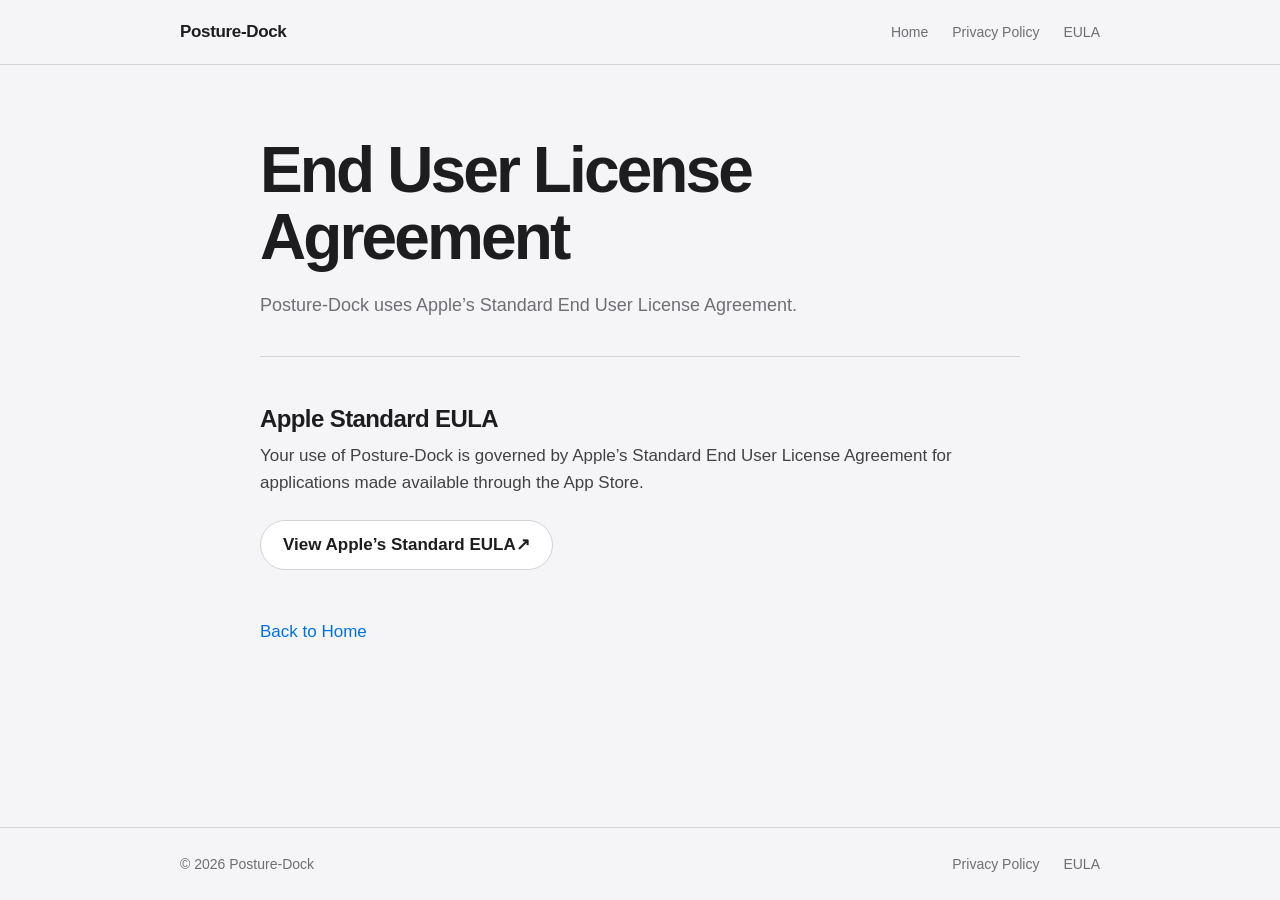
==== eula.html @ 9477b93c "site" ====
<!doctype html>
<html lang="en">
  <head>
    <meta charset="utf-8">
    <meta name="viewport" content="width=device-width, initial-scale=1">
    <meta
      name="description"
      content="Posture-Dock uses Apple’s Standard End User License Agreement."
    >
    <meta name="theme-color" content="#f5f5f7">
    <meta property="og:title" content="End User License Agreement — Posture-Dock">
    <meta
      property="og:description"
      content="View the End User License Agreement that applies to Posture-Dock."
    >
    <meta property="og:type" content="website">
    <title>End User License Agreement — Posture-Dock</title>
    <link rel="stylesheet" href="styles.css">
  </head>
  <body class="legal-page">
    <a class="skip-link" href="#main-content">Skip to main content</a>

    <header class="site-header">
      <div class="container nav-shell">
        <a class="brand" href="index.html" aria-label="Posture-Dock home">
          Posture-Dock
        </a>
        <nav aria-label="Primary navigation">
          <a href="index.html">Home</a>
          <a href="privacy-policy.html">Privacy Policy</a>
          <a href="eula.html" aria-current="page">EULA</a>
        </nav>
      </div>
    </header>

    <main id="main-content" class="legal-main">
      <article class="container legal-document legal-document-short">
        <header class="legal-heading">
          <h1>End User License Agreement</h1>
          <p>
            Posture-Dock uses Apple’s Standard End User License Agreement.
          </p>
        </header>

        <section>
          <h2>Apple Standard EULA</h2>
          <p>
            Your use of Posture-Dock is governed by Apple’s Standard End User
            License Agreement for applications made available through the App
            Store.
          </p>
          <a
            class="button button-secondary external-button"
            href="https://www.apple.com/legal/internet-services/itunes/dev/stdeula/"
          >
            View Apple’s Standard EULA
            <span aria-hidden="true">↗</span>
          </a>
        </section>

        <a class="text-link back-link" href="index.html">Back to Home</a>
      </article>
    </main>

    <footer class="site-footer">
      <div class="container footer-content">
        <p>&copy; 2026 Posture-Dock</p>
        <nav aria-label="Footer navigation">
          <a href="privacy-policy.html">Privacy Policy</a>
          <a href="eula.html" aria-current="page">EULA</a>
        </nav>
      </div>
    </footer>
  </body>
</html>
---- styles.css ----
:root {
  color-scheme: light;
  --background: #f5f5f7;
  --surface: #ffffff;
  --text: #1d1d1f;
  --muted: #6e6e73;
  --line: #d2d2d7;
  --accent: #0071e3;
  --accent-hover: #0077ed;
  --container: 920px;
}

* {
  box-sizing: border-box;
}

html {
  min-height: 100%;
}

body {
  min-height: 100vh;
  margin: 0;
  display: flex;
  flex-direction: column;
  background: var(--background);
  color: var(--text);
  font-family:
    -apple-system, BlinkMacSystemFont, "SF Pro Text", "Helvetica Neue", Arial,
    sans-serif;
  font-size: 17px;
  line-height: 1.6;
  -webkit-font-smoothing: antialiased;
}

a {
  color: inherit;
  text-decoration: none;
}

.container {
  width: min(calc(100% - 40px), var(--container));
  margin-inline: auto;
}

.skip-link {
  position: fixed;
  z-index: 10;
  top: 12px;
  left: 12px;
  padding: 8px 12px;
  border-radius: 8px;
  background: var(--text);
  color: #ffffff;
  font-weight: 600;
  transform: translateY(-160%);
}

.skip-link:focus {
  transform: translateY(0);
}

.site-header {
  border-bottom: 1px solid var(--line);
}

.nav-shell {
  min-height: 64px;
  display: flex;
  align-items: center;
  justify-content: space-between;
  gap: 24px;
}

.brand {
  font-weight: 650;
  letter-spacing: -0.02em;
}

.site-header nav,
.site-footer nav {
  display: flex;
  align-items: center;
  gap: 24px;
}

.site-header nav a,
.site-footer nav a {
  color: var(--muted);
  font-size: 14px;
}

.site-header nav a:hover,
.site-footer nav a:hover {
  color: var(--text);
}

.home-main {
  flex: 1;
  display: grid;
  place-items: center;
  padding: 80px 0;
}

.home-content {
  max-width: 680px;
  text-align: center;
}

.home-content h1 {
  margin: 0 0 32px;
  font-size: clamp(2.5rem, 7vw, 4.8rem);
  font-weight: 700;
  letter-spacing: -0.055em;
  line-height: 1.05;
}

.button {
  min-height: 50px;
  padding: 13px 22px;
  display: inline-flex;
  align-items: center;
  justify-content: center;
  border-radius: 999px;
  font-weight: 600;
  line-height: 1.2;
}

.button-primary {
  background: var(--accent);
  color: #ffffff;
}

.button-primary:hover {
  background: var(--accent-hover);
}

.button-secondary {
  border: 1px solid var(--line);
  background: var(--surface);
}

.button-secondary:hover {
  border-color: #a1a1a6;
}

.site-footer {
  border-top: 1px solid var(--line);
}

.footer-content {
  min-height: 72px;
  display: flex;
  align-items: center;
  justify-content: space-between;
  gap: 24px;
}

.footer-content p {
  margin: 0;
  color: var(--muted);
  font-size: 14px;
}

.legal-main {
  flex: 1;
  padding: 72px 0 96px;
}

.legal-document {
  max-width: 760px;
}

.legal-heading {
  margin-bottom: 48px;
  padding-bottom: 36px;
  border-bottom: 1px solid var(--line);
}

.legal-heading h1 {
  margin: 0 0 12px;
  font-size: clamp(2.5rem, 7vw, 4rem);
  letter-spacing: -0.045em;
  line-height: 1.05;
}

.legal-heading > p:last-child {
  margin: 20px 0 0;
  color: var(--muted);
  font-size: 18px;
}

.legal-date {
  margin: 0;
  color: var(--muted);
  font-size: 14px;
}

.legal-document section + section {
  margin-top: 36px;
}

.legal-document h2 {
  margin: 0 0 8px;
  font-size: 24px;
  letter-spacing: -0.025em;
  line-height: 1.2;
}

.legal-document section p {
  margin: 0;
  color: #424245;
}

.external-button {
  margin-top: 24px;
}

.text-link {
  color: var(--accent);
}

.text-link:hover {
  text-decoration: underline;
}

.back-link {
  margin-top: 48px;
  display: inline-block;
}

a:focus-visible {
  outline: 3px solid rgba(0, 113, 227, 0.35);
  outline-offset: 4px;
  border-radius: 4px;
}

@media (max-width: 600px) {
  .container {
    width: min(calc(100% - 32px), var(--container));
  }

  .nav-shell {
    min-height: 60px;
  }

  .site-header nav {
    gap: 14px;
  }

  .site-header nav a {
    font-size: 13px;
  }

  .home-main {
    padding: 64px 0;
  }

  .home-content h1 {
    margin-bottom: 28px;
  }

  .footer-content {
    padding: 22px 0;
    align-items: flex-start;
    flex-direction: column;
    gap: 12px;
  }

  .legal-main {
    padding: 48px 0 72px;
  }
}
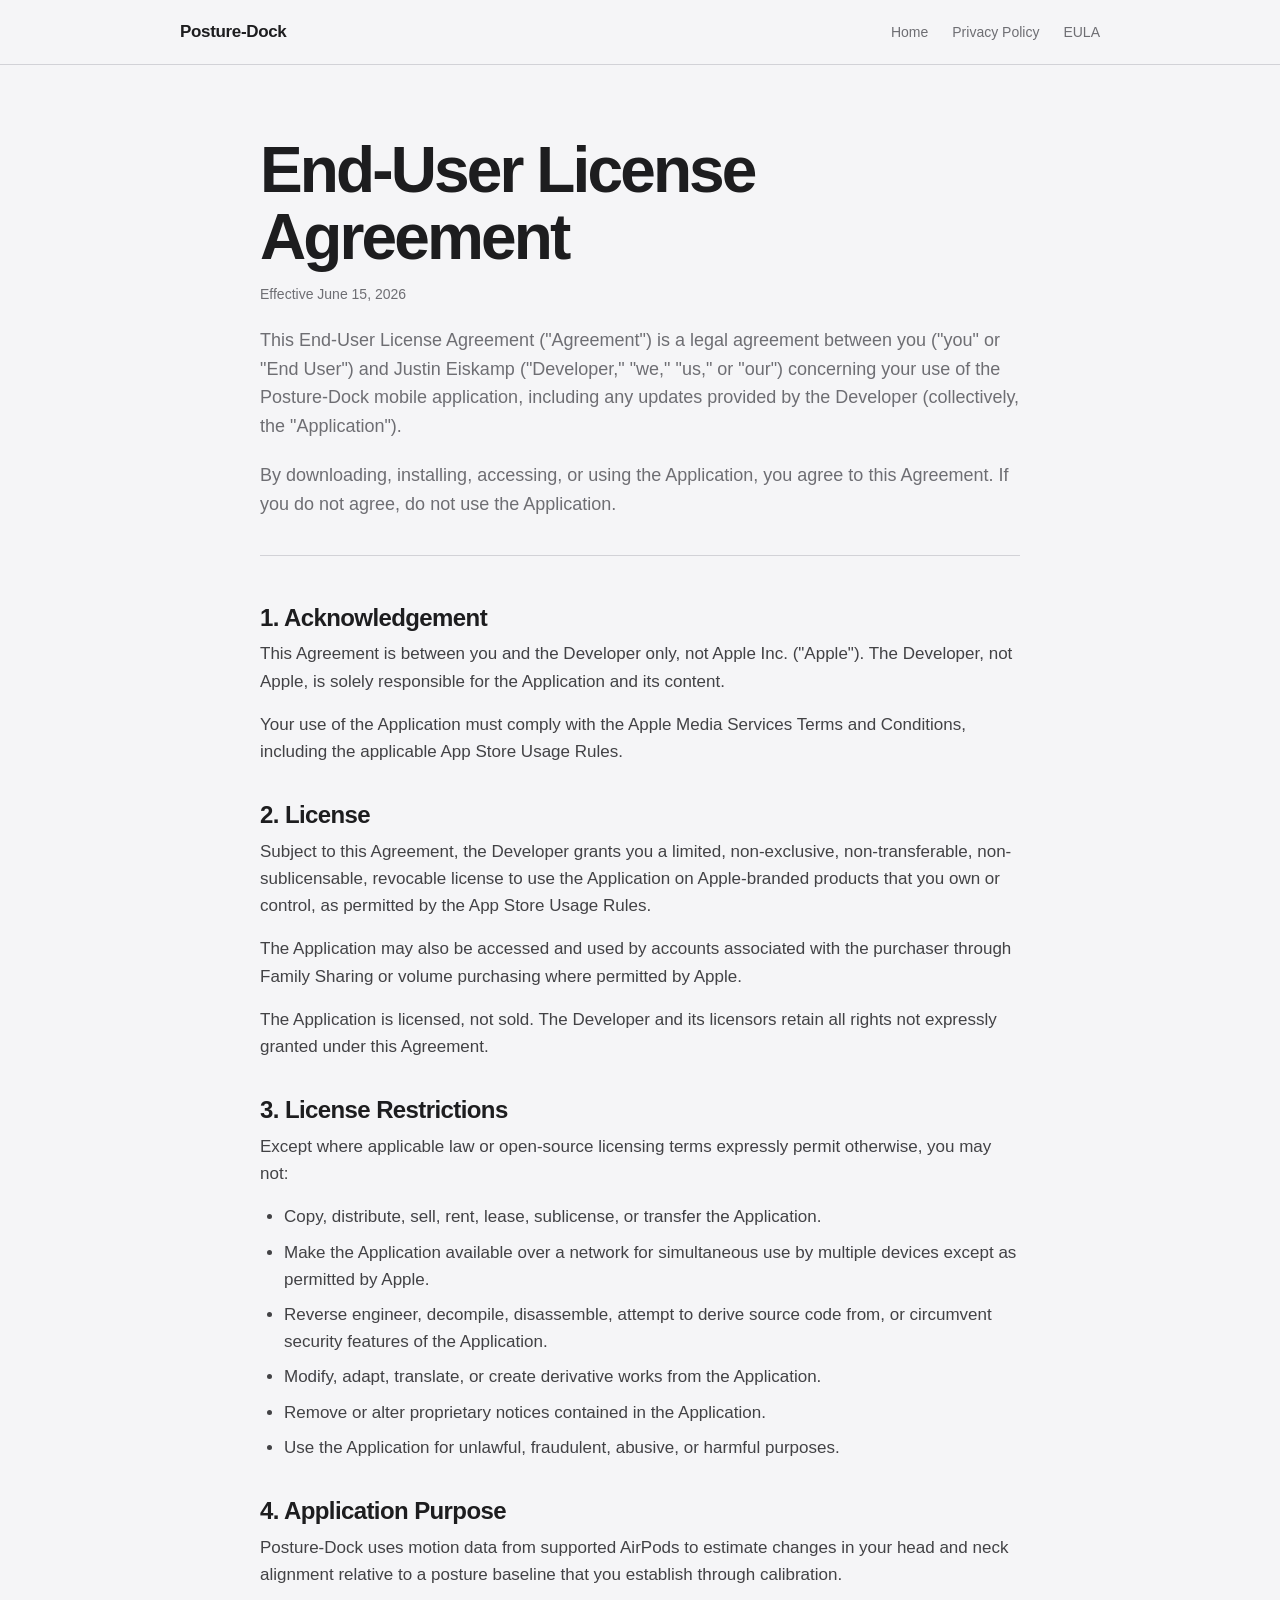
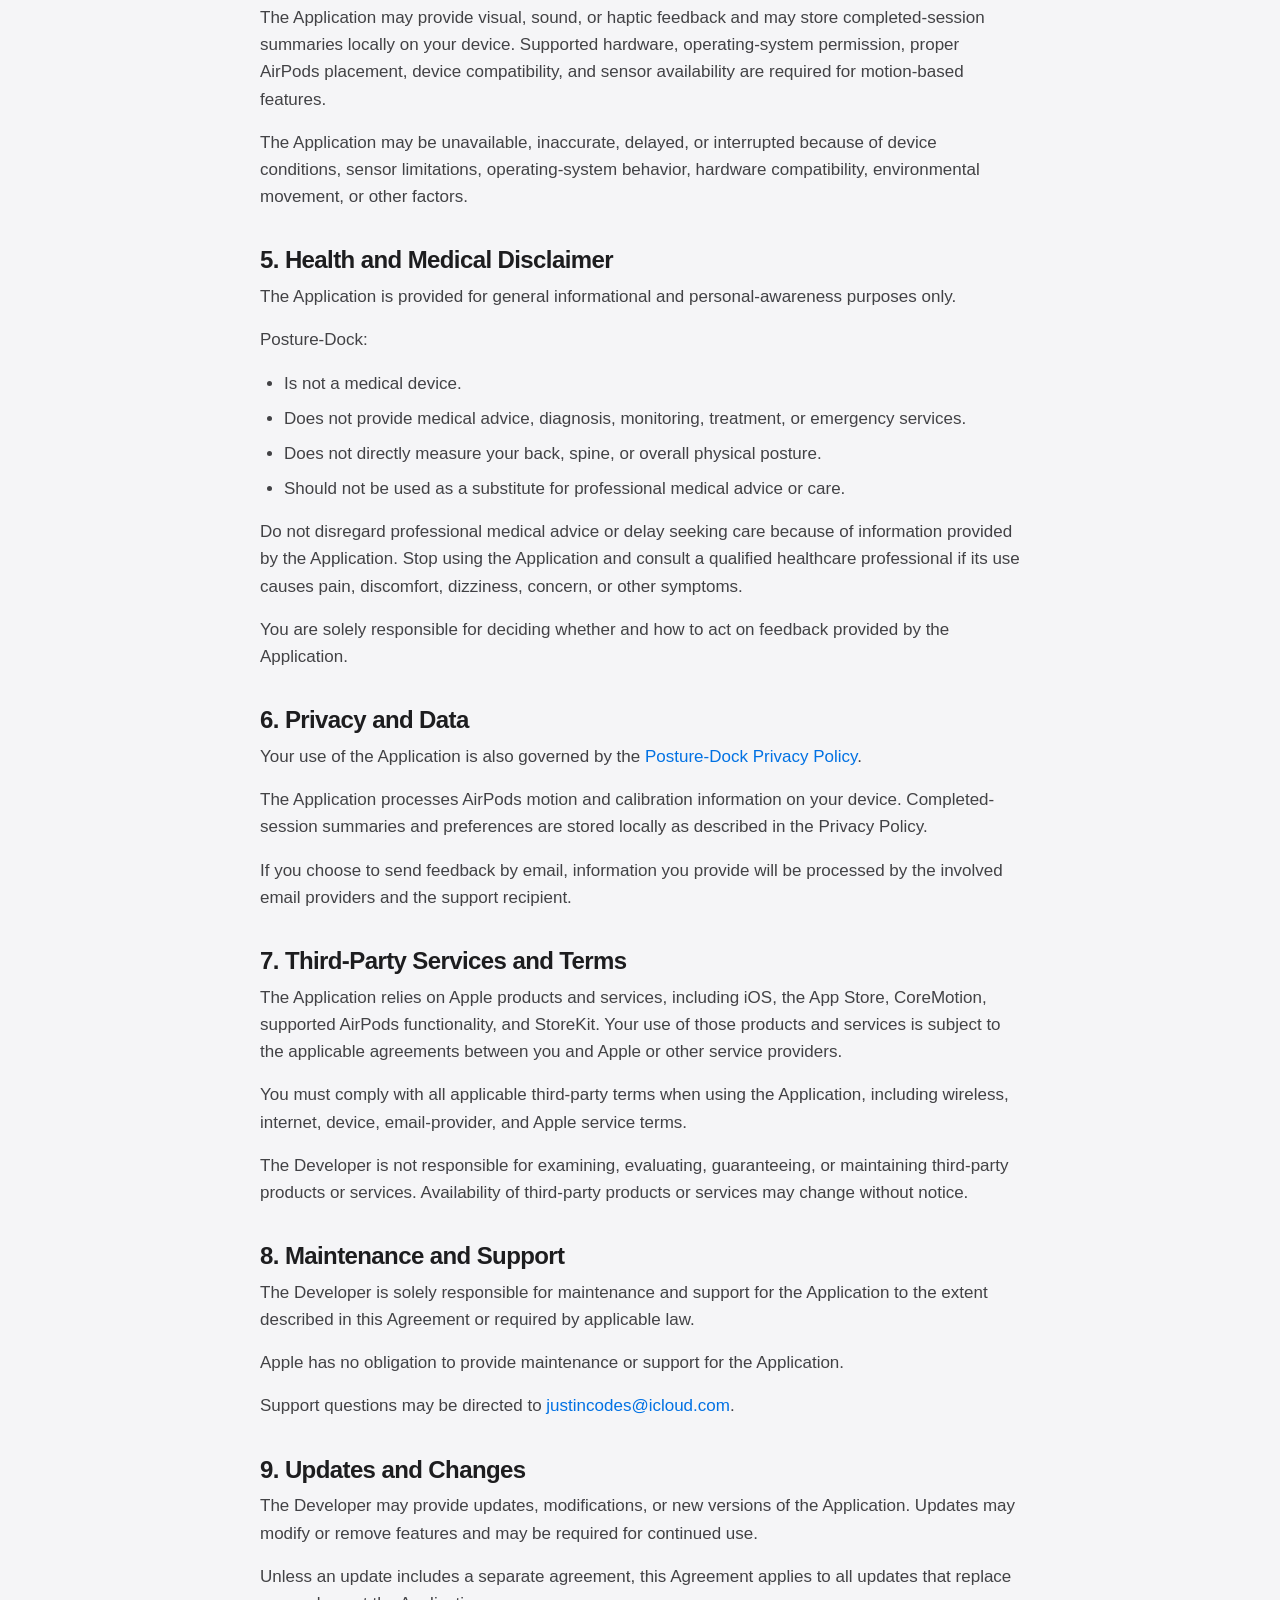
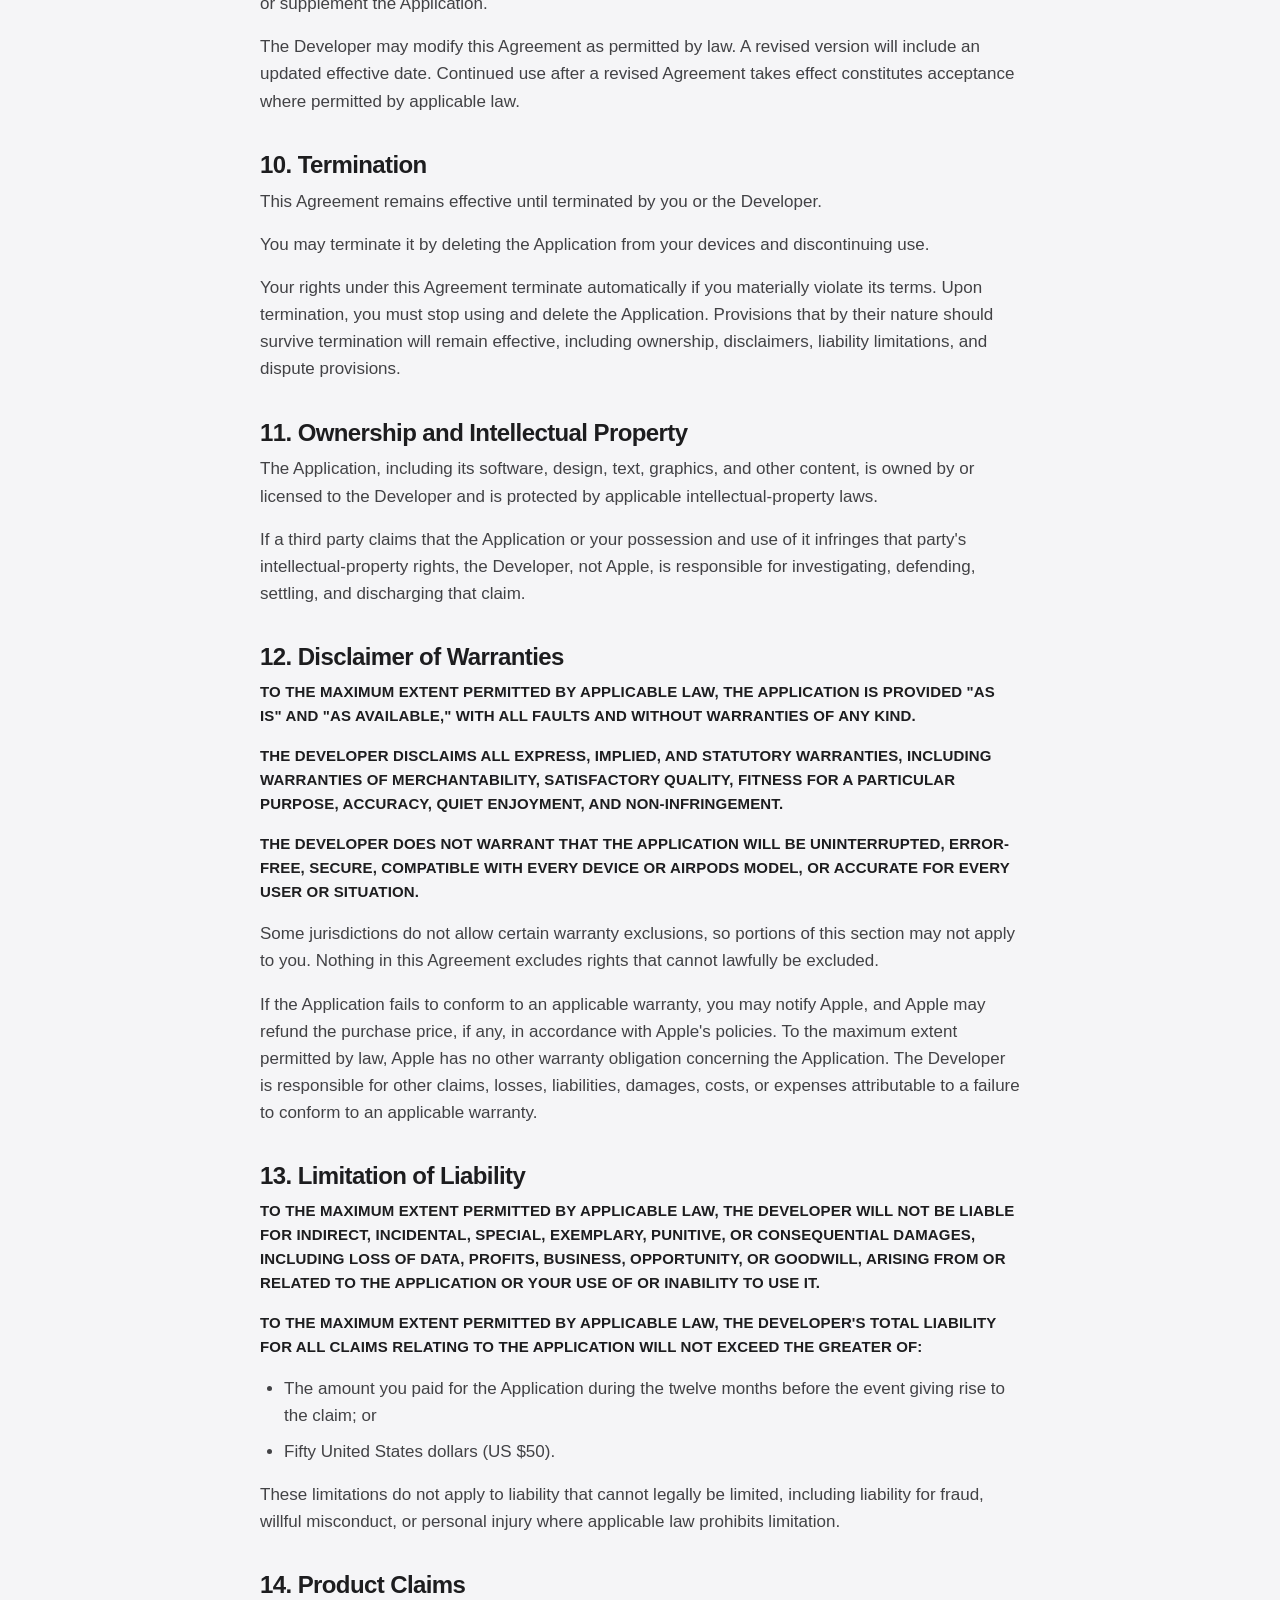
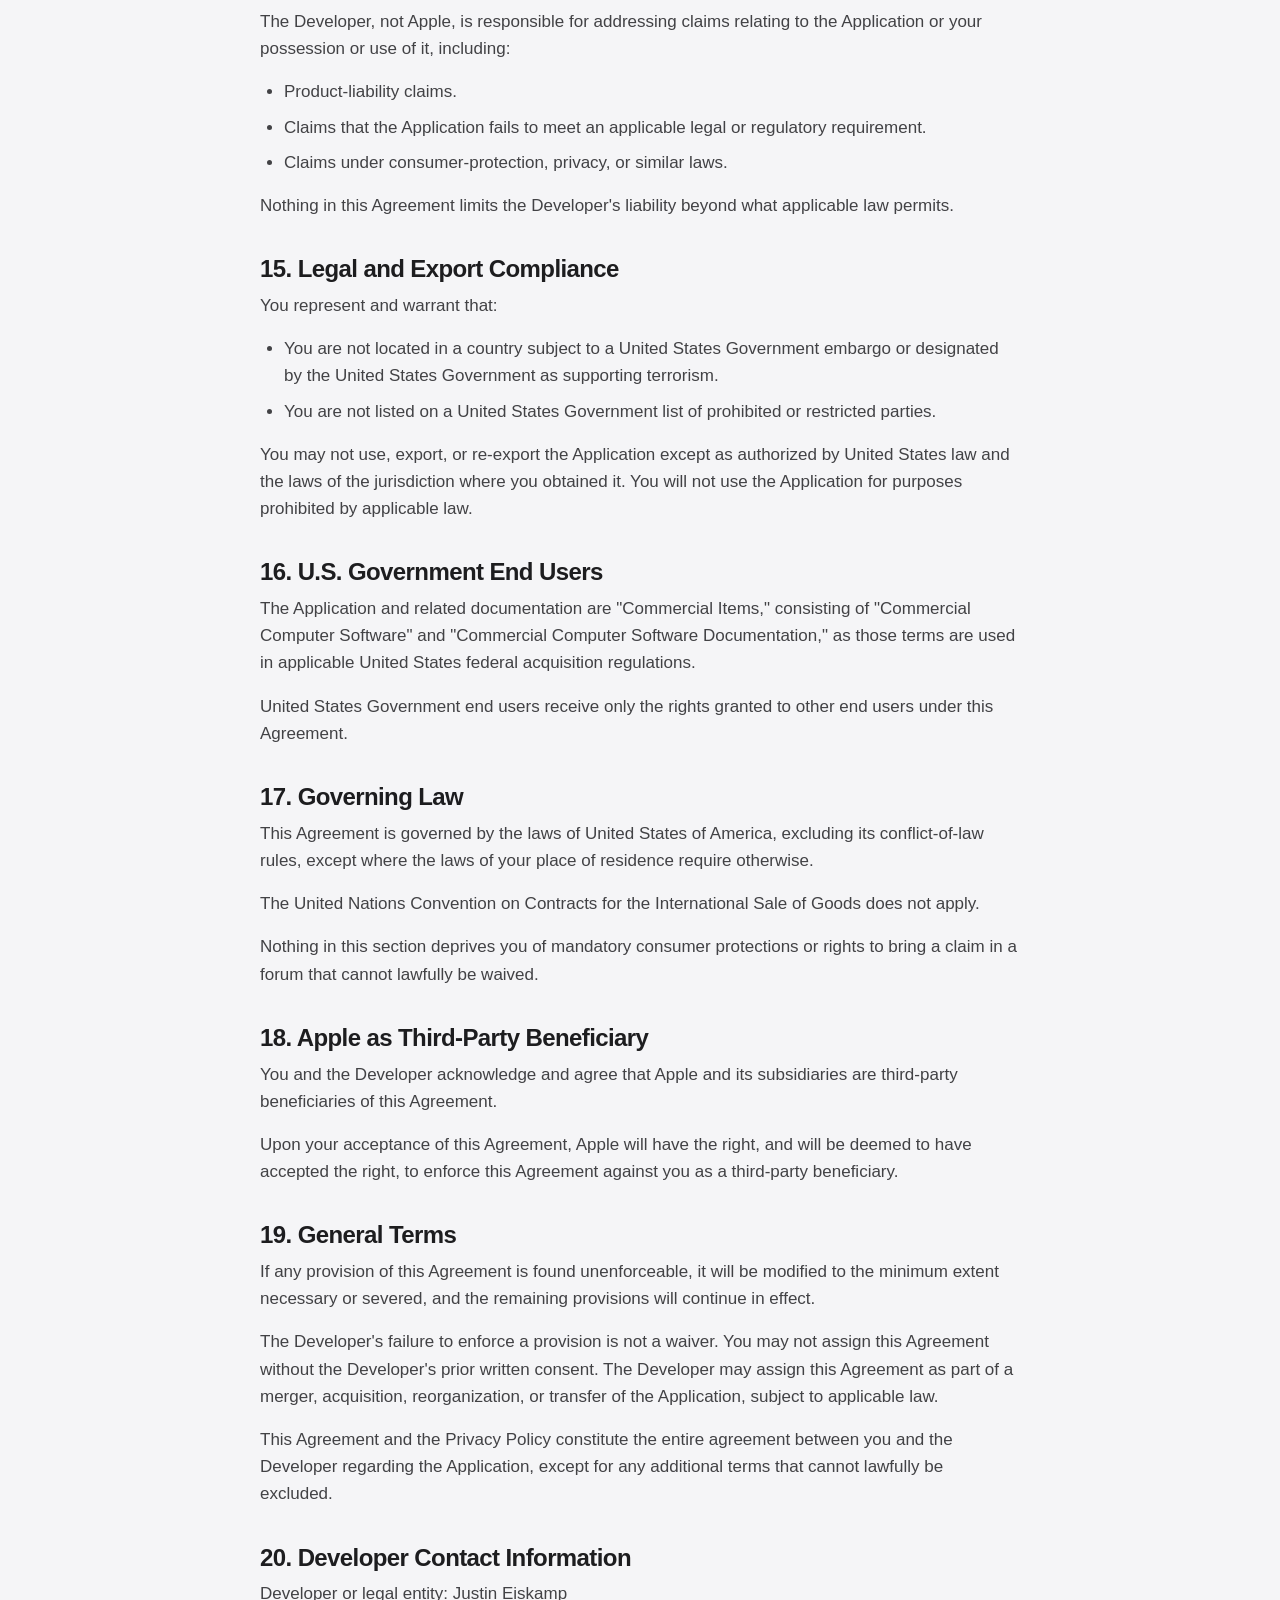
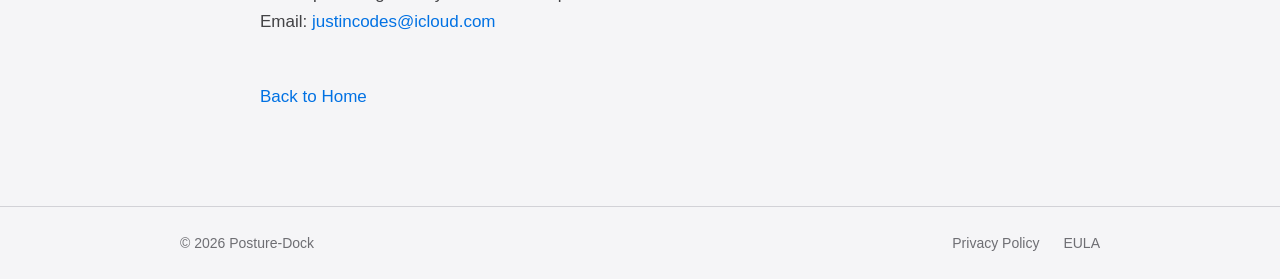
==== commit ce8fac52: "policy" ====
--- a/eula.html
+++ b/eula.html
@@ -5,13 +5,13 @@
     <meta name="viewport" content="width=device-width, initial-scale=1">
     <meta
       name="description"
-      content="Posture-Dock uses Apple’s Standard End User License Agreement."
+      content="Read the End-User License Agreement governing your use of Posture-Dock."
     >
     <meta name="theme-color" content="#f5f5f7">
     <meta property="og:title" content="End User License Agreement — Posture-Dock">
     <meta
       property="og:description"
-      content="View the End User License Agreement that applies to Posture-Dock."
+      content="View the license terms, health disclaimer, and other conditions that apply to Posture-Dock."
     >
     <meta property="og:type" content="website">
     <title>End User License Agreement — Posture-Dock</title>
@@ -34,28 +34,441 @@
     </header>
 
     <main id="main-content" class="legal-main">
-      <article class="container legal-document legal-document-short">
+      <article class="container legal-document">
         <header class="legal-heading">
-          <h1>End User License Agreement</h1>
-          <p>
-            Posture-Dock uses Apple’s Standard End User License Agreement.
+          <h1>End-User License Agreement</h1>
+          <p class="legal-date">Effective June 15, 2026</p>
+          <p>
+            This End-User License Agreement ("Agreement") is a legal agreement
+            between you ("you" or "End User") and Justin Eiskamp ("Developer,"
+            "we," "us," or "our") concerning your use of the Posture-Dock mobile
+            application, including any updates provided by the Developer
+            (collectively, the "Application").
+          </p>
+          <p>
+            By downloading, installing, accessing, or using the Application, you
+            agree to this Agreement. If you do not agree, do not use the
+            Application.
           </p>
         </header>
 
         <section>
-          <h2>Apple Standard EULA</h2>
-          <p>
-            Your use of Posture-Dock is governed by Apple’s Standard End User
-            License Agreement for applications made available through the App
-            Store.
-          </p>
-          <a
-            class="button button-secondary external-button"
-            href="https://www.apple.com/legal/internet-services/itunes/dev/stdeula/"
-          >
-            View Apple’s Standard EULA
-            <span aria-hidden="true">↗</span>
-          </a>
+          <h2>1. Acknowledgement</h2>
+          <p>
+            This Agreement is between you and the Developer only, not Apple Inc.
+            ("Apple"). The Developer, not Apple, is solely responsible for the
+            Application and its content.
+          </p>
+          <p>
+            Your use of the Application must comply with the Apple Media
+            Services Terms and Conditions, including the applicable App Store
+            Usage Rules.
+          </p>
+        </section>
+
+        <section>
+          <h2>2. License</h2>
+          <p>
+            Subject to this Agreement, the Developer grants you a limited,
+            non-exclusive, non-transferable, non-sublicensable, revocable
+            license to use the Application on Apple-branded products that you
+            own or control, as permitted by the App Store Usage Rules.
+          </p>
+          <p>
+            The Application may also be accessed and used by accounts associated
+            with the purchaser through Family Sharing or volume purchasing where
+            permitted by Apple.
+          </p>
+          <p>
+            The Application is licensed, not sold. The Developer and its
+            licensors retain all rights not expressly granted under this
+            Agreement.
+          </p>
+        </section>
+
+        <section>
+          <h2>3. License Restrictions</h2>
+          <p>
+            Except where applicable law or open-source licensing terms expressly
+            permit otherwise, you may not:
+          </p>
+          <ul>
+            <li>
+              Copy, distribute, sell, rent, lease, sublicense, or transfer the
+              Application.
+            </li>
+            <li>
+              Make the Application available over a network for simultaneous use
+              by multiple devices except as permitted by Apple.
+            </li>
+            <li>
+              Reverse engineer, decompile, disassemble, attempt to derive source
+              code from, or circumvent security features of the Application.
+            </li>
+            <li>
+              Modify, adapt, translate, or create derivative works from the
+              Application.
+            </li>
+            <li>
+              Remove or alter proprietary notices contained in the Application.
+            </li>
+            <li>
+              Use the Application for unlawful, fraudulent, abusive, or harmful
+              purposes.
+            </li>
+          </ul>
+        </section>
+
+        <section>
+          <h2>4. Application Purpose</h2>
+          <p>
+            Posture-Dock uses motion data from supported AirPods to estimate
+            changes in your head and neck alignment relative to a posture
+            baseline that you establish through calibration.
+          </p>
+          <p>
+            The Application may provide visual, sound, or haptic feedback and
+            may store completed-session summaries locally on your device.
+            Supported hardware, operating-system permission, proper AirPods
+            placement, device compatibility, and sensor availability are
+            required for motion-based features.
+          </p>
+          <p>
+            The Application may be unavailable, inaccurate, delayed, or
+            interrupted because of device conditions, sensor limitations,
+            operating-system behavior, hardware compatibility, environmental
+            movement, or other factors.
+          </p>
+        </section>
+
+        <section>
+          <h2>5. Health and Medical Disclaimer</h2>
+          <p>
+            The Application is provided for general informational and
+            personal-awareness purposes only.
+          </p>
+          <p>Posture-Dock:</p>
+          <ul>
+            <li>Is not a medical device.</li>
+            <li>
+              Does not provide medical advice, diagnosis, monitoring, treatment,
+              or emergency services.
+            </li>
+            <li>
+              Does not directly measure your back, spine, or overall physical
+              posture.
+            </li>
+            <li>
+              Should not be used as a substitute for professional medical advice
+              or care.
+            </li>
+          </ul>
+          <p>
+            Do not disregard professional medical advice or delay seeking care
+            because of information provided by the Application. Stop using the
+            Application and consult a qualified healthcare professional if its
+            use causes pain, discomfort, dizziness, concern, or other symptoms.
+          </p>
+          <p>
+            You are solely responsible for deciding whether and how to act on
+            feedback provided by the Application.
+          </p>
+        </section>
+
+        <section>
+          <h2>6. Privacy and Data</h2>
+          <p>
+            Your use of the Application is also governed by the
+            <a class="text-link" href="privacy-policy.html">
+              Posture-Dock Privacy Policy</a>.
+          </p>
+          <p>
+            The Application processes AirPods motion and calibration information
+            on your device. Completed-session summaries and preferences are
+            stored locally as described in the Privacy Policy.
+          </p>
+          <p>
+            If you choose to send feedback by email, information you provide
+            will be processed by the involved email providers and the support
+            recipient.
+          </p>
+        </section>
+
+        <section>
+          <h2>7. Third-Party Services and Terms</h2>
+          <p>
+            The Application relies on Apple products and services, including
+            iOS, the App Store, CoreMotion, supported AirPods functionality, and
+            StoreKit. Your use of those products and services is subject to the
+            applicable agreements between you and Apple or other service
+            providers.
+          </p>
+          <p>
+            You must comply with all applicable third-party terms when using the
+            Application, including wireless, internet, device, email-provider,
+            and Apple service terms.
+          </p>
+          <p>
+            The Developer is not responsible for examining, evaluating,
+            guaranteeing, or maintaining third-party products or services.
+            Availability of third-party products or services may change without
+            notice.
+          </p>
+        </section>
+
+        <section>
+          <h2>8. Maintenance and Support</h2>
+          <p>
+            The Developer is solely responsible for maintenance and support for
+            the Application to the extent described in this Agreement or
+            required by applicable law.
+          </p>
+          <p>
+            Apple has no obligation to provide maintenance or support for the
+            Application.
+          </p>
+          <p>
+            Support questions may be directed to
+            <a class="text-link" href="mailto:justincodes@icloud.com">
+              justincodes@icloud.com</a>.
+          </p>
+        </section>
+
+        <section>
+          <h2>9. Updates and Changes</h2>
+          <p>
+            The Developer may provide updates, modifications, or new versions of
+            the Application. Updates may modify or remove features and may be
+            required for continued use.
+          </p>
+          <p>
+            Unless an update includes a separate agreement, this Agreement
+            applies to all updates that replace or supplement the Application.
+          </p>
+          <p>
+            The Developer may modify this Agreement as permitted by law. A
+            revised version will include an updated effective date. Continued
+            use after a revised Agreement takes effect constitutes acceptance
+            where permitted by applicable law.
+          </p>
+        </section>
+
+        <section>
+          <h2>10. Termination</h2>
+          <p>
+            This Agreement remains effective until terminated by you or the
+            Developer.
+          </p>
+          <p>
+            You may terminate it by deleting the Application from your devices
+            and discontinuing use.
+          </p>
+          <p>
+            Your rights under this Agreement terminate automatically if you
+            materially violate its terms. Upon termination, you must stop using
+            and delete the Application. Provisions that by their nature should
+            survive termination will remain effective, including ownership,
+            disclaimers, liability limitations, and dispute provisions.
+          </p>
+        </section>
+
+        <section>
+          <h2>11. Ownership and Intellectual Property</h2>
+          <p>
+            The Application, including its software, design, text, graphics, and
+            other content, is owned by or licensed to the Developer and is
+            protected by applicable intellectual-property laws.
+          </p>
+          <p>
+            If a third party claims that the Application or your possession and
+            use of it infringes that party's intellectual-property rights, the
+            Developer, not Apple, is responsible for investigating, defending,
+            settling, and discharging that claim.
+          </p>
+        </section>
+
+        <section>
+          <h2>12. Disclaimer of Warranties</h2>
+          <p class="legal-emphasis">
+            TO THE MAXIMUM EXTENT PERMITTED BY APPLICABLE LAW, THE APPLICATION
+            IS PROVIDED "AS IS" AND "AS AVAILABLE," WITH ALL FAULTS AND WITHOUT
+            WARRANTIES OF ANY KIND.
+          </p>
+          <p class="legal-emphasis">
+            THE DEVELOPER DISCLAIMS ALL EXPRESS, IMPLIED, AND STATUTORY
+            WARRANTIES, INCLUDING WARRANTIES OF MERCHANTABILITY, SATISFACTORY
+            QUALITY, FITNESS FOR A PARTICULAR PURPOSE, ACCURACY, QUIET ENJOYMENT,
+            AND NON-INFRINGEMENT.
+          </p>
+          <p class="legal-emphasis">
+            THE DEVELOPER DOES NOT WARRANT THAT THE APPLICATION WILL BE
+            UNINTERRUPTED, ERROR-FREE, SECURE, COMPATIBLE WITH EVERY DEVICE OR
+            AIRPODS MODEL, OR ACCURATE FOR EVERY USER OR SITUATION.
+          </p>
+          <p>
+            Some jurisdictions do not allow certain warranty exclusions, so
+            portions of this section may not apply to you. Nothing in this
+            Agreement excludes rights that cannot lawfully be excluded.
+          </p>
+          <p>
+            If the Application fails to conform to an applicable warranty, you
+            may notify Apple, and Apple may refund the purchase price, if any, in
+            accordance with Apple's policies. To the maximum extent permitted by
+            law, Apple has no other warranty obligation concerning the
+            Application. The Developer is responsible for other claims, losses,
+            liabilities, damages, costs, or expenses attributable to a failure
+            to conform to an applicable warranty.
+          </p>
+        </section>
+
+        <section>
+          <h2>13. Limitation of Liability</h2>
+          <p class="legal-emphasis">
+            TO THE MAXIMUM EXTENT PERMITTED BY APPLICABLE LAW, THE DEVELOPER WILL
+            NOT BE LIABLE FOR INDIRECT, INCIDENTAL, SPECIAL, EXEMPLARY, PUNITIVE,
+            OR CONSEQUENTIAL DAMAGES, INCLUDING LOSS OF DATA, PROFITS, BUSINESS,
+            OPPORTUNITY, OR GOODWILL, ARISING FROM OR RELATED TO THE APPLICATION
+            OR YOUR USE OF OR INABILITY TO USE IT.
+          </p>
+          <p class="legal-emphasis">
+            TO THE MAXIMUM EXTENT PERMITTED BY APPLICABLE LAW, THE DEVELOPER'S
+            TOTAL LIABILITY FOR ALL CLAIMS RELATING TO THE APPLICATION WILL NOT
+            EXCEED THE GREATER OF:
+          </p>
+          <ul>
+            <li>
+              The amount you paid for the Application during the twelve months
+              before the event giving rise to the claim; or
+            </li>
+            <li>Fifty United States dollars (US $50).</li>
+          </ul>
+          <p>
+            These limitations do not apply to liability that cannot legally be
+            limited, including liability for fraud, willful misconduct, or
+            personal injury where applicable law prohibits limitation.
+          </p>
+        </section>
+
+        <section>
+          <h2>14. Product Claims</h2>
+          <p>
+            The Developer, not Apple, is responsible for addressing claims
+            relating to the Application or your possession or use of it,
+            including:
+          </p>
+          <ul>
+            <li>Product-liability claims.</li>
+            <li>
+              Claims that the Application fails to meet an applicable legal or
+              regulatory requirement.
+            </li>
+            <li>
+              Claims under consumer-protection, privacy, or similar laws.
+            </li>
+          </ul>
+          <p>
+            Nothing in this Agreement limits the Developer's liability beyond
+            what applicable law permits.
+          </p>
+        </section>
+
+        <section>
+          <h2>15. Legal and Export Compliance</h2>
+          <p>You represent and warrant that:</p>
+          <ul>
+            <li>
+              You are not located in a country subject to a United States
+              Government embargo or designated by the United States Government
+              as supporting terrorism.
+            </li>
+            <li>
+              You are not listed on a United States Government list of
+              prohibited or restricted parties.
+            </li>
+          </ul>
+          <p>
+            You may not use, export, or re-export the Application except as
+            authorized by United States law and the laws of the jurisdiction
+            where you obtained it. You will not use the Application for purposes
+            prohibited by applicable law.
+          </p>
+        </section>
+
+        <section>
+          <h2>16. U.S. Government End Users</h2>
+          <p>
+            The Application and related documentation are "Commercial Items,"
+            consisting of "Commercial Computer Software" and "Commercial
+            Computer Software Documentation," as those terms are used in
+            applicable United States federal acquisition regulations.
+          </p>
+          <p>
+            United States Government end users receive only the rights granted
+            to other end users under this Agreement.
+          </p>
+        </section>
+
+        <section>
+          <h2>17. Governing Law</h2>
+          <p>
+            This Agreement is governed by the laws of United States of America,
+            excluding its conflict-of-law rules, except where the laws of your
+            place of residence require otherwise.
+          </p>
+          <p>
+            The United Nations Convention on Contracts for the International
+            Sale of Goods does not apply.
+          </p>
+          <p>
+            Nothing in this section deprives you of mandatory consumer
+            protections or rights to bring a claim in a forum that cannot
+            lawfully be waived.
+          </p>
+        </section>
+
+        <section>
+          <h2>18. Apple as Third-Party Beneficiary</h2>
+          <p>
+            You and the Developer acknowledge and agree that Apple and its
+            subsidiaries are third-party beneficiaries of this Agreement.
+          </p>
+          <p>
+            Upon your acceptance of this Agreement, Apple will have the right,
+            and will be deemed to have accepted the right, to enforce this
+            Agreement against you as a third-party beneficiary.
+          </p>
+        </section>
+
+        <section>
+          <h2>19. General Terms</h2>
+          <p>
+            If any provision of this Agreement is found unenforceable, it will
+            be modified to the minimum extent necessary or severed, and the
+            remaining provisions will continue in effect.
+          </p>
+          <p>
+            The Developer's failure to enforce a provision is not a waiver. You
+            may not assign this Agreement without the Developer's prior written
+            consent. The Developer may assign this Agreement as part of a
+            merger, acquisition, reorganization, or transfer of the Application,
+            subject to applicable law.
+          </p>
+          <p>
+            This Agreement and the Privacy Policy constitute the entire
+            agreement between you and the Developer regarding the Application,
+            except for any additional terms that cannot lawfully be excluded.
+          </p>
+        </section>
+
+        <section>
+          <h2>20. Developer Contact Information</h2>
+          <p>
+            Developer or legal entity: Justin Eiskamp<br>
+            Email:
+            <a class="text-link" href="mailto:justincodes@icloud.com">
+              justincodes@icloud.com
+            </a>
+          </p>
         </section>
 
         <a class="text-link back-link" href="index.html">Back to Home</a>
--- a/styles.css
+++ b/styles.css
@@ -184,7 +184,7 @@
   line-height: 1.05;
 }
 
-.legal-heading > p:last-child {
+.legal-heading > p:not(.legal-date) {
   margin: 20px 0 0;
   color: var(--muted);
   font-size: 18px;
@@ -207,9 +207,40 @@
   line-height: 1.2;
 }
 
-.legal-document section p {
+.legal-document section p,
+.legal-document li {
   margin: 0;
   color: #424245;
+}
+
+.legal-document section p + p,
+.legal-document section p + ul,
+.legal-document section ul + p {
+  margin-top: 16px;
+}
+
+.legal-document ul {
+  margin-bottom: 0;
+  padding-left: 24px;
+}
+
+.legal-document li + li {
+  margin-top: 8px;
+}
+
+.legal-document code {
+  padding: 2px 5px;
+  border-radius: 5px;
+  background: #e8e8ed;
+  font-family: ui-monospace, "SFMono-Regular", Menlo, monospace;
+  font-size: 0.88em;
+}
+
+.legal-document .legal-emphasis {
+  color: var(--text);
+  font-size: 15px;
+  font-weight: 650;
+  letter-spacing: 0.01em;
 }
 
 .external-button {
